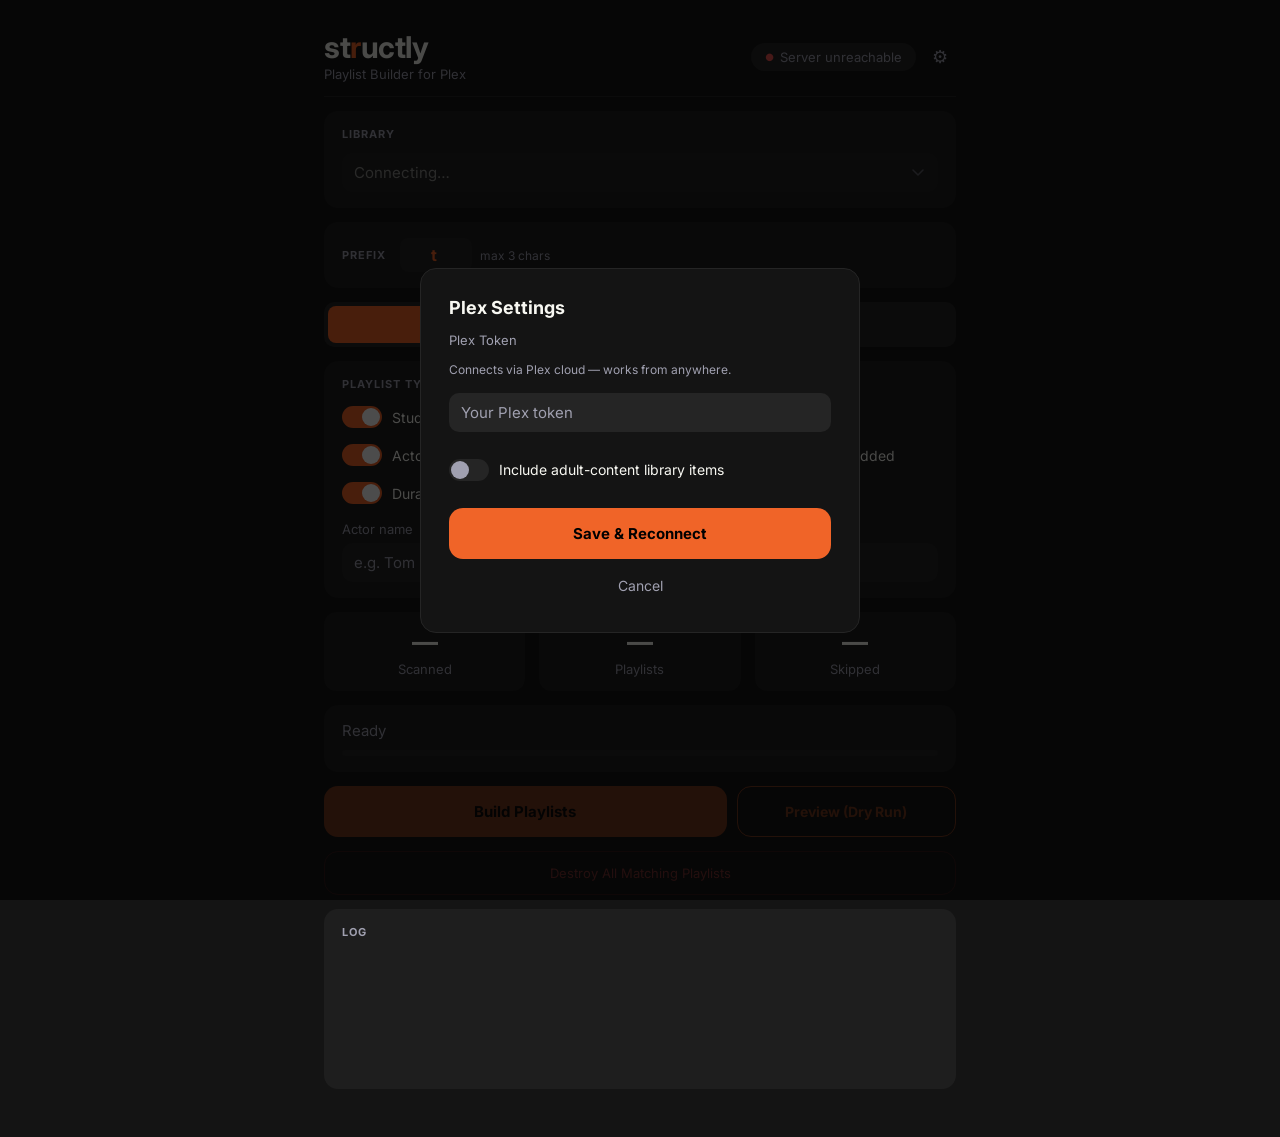
==== web_v2/static/index.html @ b359482d "chore: fork web/ to web_v2/ as clean baseline for final-review fix wave Structural copy only, no con" ====
<!DOCTYPE html>
<html lang="en">
<head>
  <meta charset="UTF-8">
  <meta name="viewport" content="width=device-width, initial-scale=1.0">
  <title>Structly — Playlist Builder</title>
  <link rel="preconnect" href="https://fonts.googleapis.com">
  <link rel="preconnect" href="https://fonts.gstatic.com" crossorigin>
  <link href="https://fonts.googleapis.com/css2?family=Inter:wght@400;500;600;700&display=swap" rel="stylesheet">
  <link rel="stylesheet" href="style.css">
</head>
<body>
  <div class="container">

    <!-- Header -->
    <header class="header">
      <div class="brand">
        <div class="brand-name">st<span class="accent">r</span>uctly</div>
        <div class="brand-sub">Playlist Builder for Plex</div>
      </div>
      <div class="header-right">
        <div class="badge" id="badge">
          <span class="badge-dot" id="badge-dot">●</span>
          <span class="badge-text" id="badge-text">Connecting…</span>
        </div>
        <button class="icon-btn" id="settings-btn" title="Settings">⚙</button>
      </div>
    </header>

    <div class="divider"></div>

    <!-- Library -->
    <div class="card">
      <div class="card-label">LIBRARY</div>
      <select id="library-select" class="select" disabled>
        <option>Connecting…</option>
      </select>
    </div>

    <!-- Prefix -->
    <div class="card">
      <div class="prefix-row">
        <div class="card-label" style="margin-bottom:0">PREFIX</div>
        <input type="text" id="prefix-input" class="prefix-entry" value="t " maxlength="3">
        <span class="muted" style="font-size:12px; margin-left:8px;">max 3 chars</span>
      </div>
    </div>

    <!-- Mode switcher -->
    <div class="mode-switcher">
      <button class="mode-btn active" id="mode-quick" onclick="setMode('quick')">Quick</button>
      <button class="mode-btn" id="mode-custom" onclick="setMode('custom')">Custom</button>
    </div>

    <!-- Quick panel -->
    <div class="card" id="quick-panel">
      <div class="card-label">PLAYLIST TYPES</div>
      <div class="toggle-grid">
        <div class="toggle-row">
          <label class="toggle-item">
            <input type="checkbox" name="ptype" value="studio" checked>
            <span class="toggle-track"></span><span>Studio</span>
          </label>
          <label class="toggle-item">
            <input type="checkbox" name="ptype" value="genre" checked>
            <span class="toggle-track"></span><span>Genre</span>
          </label>
          <label class="toggle-item">
            <input type="checkbox" name="ptype" value="director" checked>
            <span class="toggle-track"></span><span>Director</span>
          </label>
        </div>
        <div class="toggle-row">
          <label class="toggle-item">
            <input type="checkbox" name="ptype" value="actor" checked id="actor-toggle">
            <span class="toggle-track"></span><span>Actor</span>
          </label>
          <label class="toggle-item">
            <input type="checkbox" name="ptype" value="resolution" checked>
            <span class="toggle-track"></span><span>Resolution</span>
          </label>
          <label class="toggle-item">
            <input type="checkbox" name="ptype" value="recent" checked>
            <span class="toggle-track"></span><span>Recently Added</span>
          </label>
        </div>
        <div class="toggle-row">
          <label class="toggle-item">
            <input type="checkbox" name="ptype" value="duration" checked>
            <span class="toggle-track"></span><span>Duration</span>
          </label>
          <label class="toggle-item">
            <input type="checkbox" name="ptype" value="folder" checked>
            <span class="toggle-track"></span><span>Folder</span>
          </label>
          <label class="toggle-item"></label>
        </div>
      </div>
      <div id="actor-entry-row" class="actor-entry-row">
        <div class="field-label">Actor name</div>
        <input type="text" id="actor-filter" class="text-input"
               placeholder="e.g. Tom Hardy  (leave blank for all)">
      </div>
    </div>

    <!-- Custom panel -->
    <div class="card hidden" id="custom-panel">
      <div class="card-label">CUSTOM RULES</div>
      <div id="rules-list"></div>
      <button class="add-rule-btn" onclick="addRule()">+ Add Rule</button>
    </div>

    <!-- Stats -->
    <div class="stats-row">
      <div class="stat-tile">
        <div class="stat-value" id="stat-scanned">—</div>
        <div class="stat-label">Scanned</div>
      </div>
      <div class="stat-tile">
        <div class="stat-value" id="stat-playlists">—</div>
        <div class="stat-label">Playlists</div>
      </div>
      <div class="stat-tile">
        <div class="stat-value" id="stat-skipped">—</div>
        <div class="stat-label">Skipped</div>
      </div>
    </div>

    <!-- Progress -->
    <div class="card">
      <div id="progress-label" class="progress-label muted">Ready</div>
      <div class="progress-track">
        <div class="progress-bar" id="progress-bar" style="width:0%"></div>
      </div>
    </div>

    <!-- Buttons -->
    <div class="btn-row">
      <button class="btn-primary" id="build-btn" disabled onclick="startBuild(false)">Build Playlists</button>
      <button class="btn-secondary" id="preview-btn" disabled onclick="startBuild(true)">Preview (Dry Run)</button>
    </div>
    <button class="btn-danger" id="destroy-btn" disabled onclick="confirmDestroy()">
      Destroy All Matching Playlists
    </button>

    <!-- Log -->
    <div class="card log-card">
      <div class="card-label">LOG</div>
      <div class="log" id="log"></div>
    </div>

  </div>

  <!-- Settings modal -->
  <div class="modal-overlay hidden" id="modal-overlay" onclick="onOverlayClick(event)">
    <div class="modal">
      <div class="modal-title">Plex Settings</div>
      <div class="field-label">Plex Token</div>
      <div class="muted" style="font-size:12px; margin-bottom:8px;">
        Connects via Plex cloud — works from anywhere.
      </div>
      <input type="password" id="token-input" class="text-input" placeholder="Your Plex token">

      <label class="toggle-item" style="margin-top:16px;">
        <input type="checkbox" id="adult-content-toggle">
        <span class="toggle-track"></span><span>Include adult-content library items</span>
      </label>

      <button class="btn-primary" onclick="saveSettings()" style="margin-top:16px;">
        Save &amp; Reconnect
      </button>
      <button class="btn-cancel" onclick="closeModal()">Cancel</button>
    </div>
  </div>

  <script src="app.js"></script>
</body>
</html>
---- web_v2/static/style.css ----
*, *::before, *::after { box-sizing: border-box; margin: 0; padding: 0; }

:root {
  --bg:         #141414;
  --card:       #1E1E1E;
  --card2:      #252525;
  --fg:         #F8F8F2;
  --muted:      #A0A0B0;
  --orange:     #F06428;
  --orange-hov: #FF7A3D;
  --green:      #4CAF50;
  --red:        #EF5350;
}

body {
  background: var(--bg);
  color: var(--fg);
  font-family: 'Inter', sans-serif;
  font-size: 15px;
  min-height: 100vh;
}

.container {
  max-width: 680px;
  margin: 0 auto;
  padding: 32px 24px 48px;
  display: flex;
  flex-direction: column;
  gap: 14px;
}

/* ── Header ─────────────────────────────────────────────────────────────── */

.header {
  display: flex;
  align-items: center;
  justify-content: space-between;
}

.brand-name {
  font-size: 30px;
  font-weight: 700;
  letter-spacing: -0.5px;
  line-height: 1;
}

.accent { color: var(--orange); }

.brand-sub {
  font-size: 13px;
  color: var(--muted);
  margin-top: 4px;
}

.header-right {
  display: flex;
  align-items: center;
  gap: 8px;
}

.badge {
  display: flex;
  align-items: center;
  gap: 6px;
  background: var(--card2);
  border-radius: 20px;
  padding: 6px 14px;
  font-size: 13px;
}

.badge-dot            { font-size: 10px; color: var(--muted); }
.badge-dot.green      { color: var(--green); }
.badge-dot.red        { color: var(--red); }
.badge-text           { color: var(--muted); }
.badge-text.connected { color: var(--fg); }

.icon-btn {
  background: transparent;
  border: none;
  color: var(--muted);
  font-size: 18px;
  cursor: pointer;
  padding: 6px 8px;
  border-radius: 8px;
  transition: background 0.15s;
  line-height: 1;
}
.icon-btn:hover { background: var(--card2); color: var(--fg); }

.divider { height: 1px; background: var(--card2); }

/* ── Cards ──────────────────────────────────────────────────────────────── */

.card {
  background: var(--card);
  border-radius: 14px;
  padding: 16px 18px;
}

.card-label {
  font-size: 11px;
  font-weight: 700;
  color: var(--muted);
  letter-spacing: 1px;
  text-transform: uppercase;
  margin-bottom: 12px;
}

/* ── Select ─────────────────────────────────────────────────────────────── */

.select {
  width: 100%;
  background: var(--card2);
  color: var(--fg);
  border: none;
  border-radius: 10px;
  padding: 10px 36px 10px 12px;
  font-family: 'Inter', sans-serif;
  font-size: 15px;
  cursor: pointer;
  outline: none;
  appearance: none;
  -webkit-appearance: none;
  background-image: url("data:image/svg+xml,%3Csvg xmlns='http://www.w3.org/2000/svg' width='12' height='8'%3E%3Cpath d='M1 1l5 5 5-5' stroke='%23A0A0B0' stroke-width='1.5' fill='none' stroke-linecap='round' stroke-linejoin='round'/%3E%3C/svg%3E");
  background-repeat: no-repeat;
  background-position: right 14px center;
}
.select:disabled { opacity: 0.5; cursor: default; }
.select option { background: var(--card2); }

/* ── Prefix ─────────────────────────────────────────────────────────────── */

.prefix-row {
  display: flex;
  align-items: center;
}

.prefix-entry {
  background: var(--card2);
  color: var(--orange);
  border: none;
  border-radius: 8px;
  padding: 7px 10px;
  font-family: 'Inter', sans-serif;
  font-size: 16px;
  font-weight: 700;
  text-align: center;
  width: 72px;
  outline: none;
  margin-left: 14px;
}

/* ── Mode switcher ──────────────────────────────────────────────────────── */

.mode-switcher {
  display: flex;
  background: var(--card2);
  border-radius: 10px;
  padding: 4px;
  gap: 4px;
}

.mode-btn {
  flex: 1;
  background: transparent;
  border: none;
  color: var(--muted);
  font-family: 'Inter', sans-serif;
  font-size: 15px;
  font-weight: 600;
  padding: 9px;
  border-radius: 8px;
  cursor: pointer;
  transition: background 0.15s, color 0.15s;
}
.mode-btn.active             { background: var(--orange); color: #000; }
.mode-btn:hover:not(.active) { background: #333; color: var(--fg); }

/* ── Toggles ─────────────────────────────────────────────────────────────  */

.toggle-grid { display: flex; flex-direction: column; gap: 10px; }
.toggle-row  { display: flex; }

.toggle-item {
  flex: 1;
  display: flex;
  align-items: center;
  gap: 10px;
  cursor: pointer;
  user-select: none;
  padding: 3px 0;
  min-width: 0;
}
.toggle-item:empty { pointer-events: none; }
.toggle-item input[type=checkbox] { display: none; }

.toggle-track {
  width: 40px;
  height: 22px;
  border-radius: 11px;
  background: var(--card2);
  position: relative;
  flex-shrink: 0;
  transition: background 0.2s;
}
.toggle-track::after {
  content: '';
  position: absolute;
  width: 18px;
  height: 18px;
  border-radius: 50%;
  background: var(--muted);
  top: 2px; left: 2px;
  transition: transform 0.2s, background 0.2s;
}
.toggle-item input:checked ~ .toggle-track             { background: var(--orange); }
.toggle-item input:checked ~ .toggle-track::after      { transform: translateX(18px); background: #fff; }
.toggle-item > span:last-child                         { font-size: 14px; }

/* ── Actor entry ─────────────────────────────────────────────────────────── */

.actor-entry-row { margin-top: 14px; }
.field-label     { font-size: 13px; color: var(--muted); margin-bottom: 6px; }

/* ── Text inputs ─────────────────────────────────────────────────────────── */

.text-input {
  width: 100%;
  background: var(--card2);
  color: var(--fg);
  border: none;
  border-radius: 10px;
  padding: 10px 12px;
  font-family: 'Inter', sans-serif;
  font-size: 15px;
  outline: none;
}
.text-input::placeholder { color: var(--muted); }

/* ── Custom rules ────────────────────────────────────────────────────────── */

.rule-card {
  background: var(--card2);
  border-radius: 10px;
  padding: 12px;
  margin-bottom: 10px;
}

.rule-top {
  display: flex;
  gap: 8px;
  align-items: center;
  margin-bottom: 8px;
}

.rule-name {
  flex: 1;
  background: var(--card);
  color: var(--fg);
  border: none;
  border-radius: 8px;
  padding: 8px 10px;
  font-family: 'Inter', sans-serif;
  font-size: 14px;
  outline: none;
}
.rule-name::placeholder { color: var(--muted); }

.remove-btn {
  background: transparent;
  border: none;
  color: var(--muted);
  font-size: 22px;
  line-height: 1;
  cursor: pointer;
  padding: 2px 6px;
  border-radius: 6px;
  transition: color 0.15s, background 0.15s;
}
.remove-btn:hover { color: var(--red); background: rgba(239,83,80,.1); }

.rule-fields {
  display: flex;
  gap: 6px;
  margin-bottom: 8px;
  flex-wrap: wrap;
}

.rule-field {
  flex: 1;
  min-width: 110px;
  background: var(--card);
  color: var(--fg);
  border: none;
  border-radius: 8px;
  padding: 8px 10px;
  font-family: 'Inter', sans-serif;
  font-size: 13px;
  outline: none;
}
.rule-field::placeholder { color: var(--muted); }

.dur-row { display: flex; align-items: center; gap: 10px; }
.dur-row label { font-size: 13px; color: var(--muted); }

.dur-select {
  background: var(--card);
  color: var(--fg);
  border: none;
  border-radius: 8px;
  padding: 6px 10px;
  font-family: 'Inter', sans-serif;
  font-size: 13px;
  outline: none;
}
.dur-select option { background: var(--card2); }

.add-rule-btn {
  width: 100%;
  background: var(--card2);
  color: var(--orange);
  border: none;
  border-radius: 10px;
  padding: 10px;
  font-family: 'Inter', sans-serif;
  font-size: 14px;
  font-weight: 700;
  cursor: pointer;
  transition: background 0.15s;
  margin-top: 4px;
}
.add-rule-btn:hover { background: #333; }

/* ── Stats ───────────────────────────────────────────────────────────────── */

.stats-row { display: flex; gap: 14px; }

.stat-tile {
  flex: 1;
  background: var(--card);
  border-radius: 12px;
  padding: 14px;
  text-align: center;
}

.stat-value { font-size: 26px; font-weight: 700; margin-bottom: 4px; }
.stat-label { font-size: 13px; color: var(--muted); }

/* ── Progress ────────────────────────────────────────────────────────────── */

.progress-label { font-size: 15px; margin-bottom: 10px; }
.muted          { color: var(--muted); }

.progress-track {
  height: 6px;
  background: var(--card2);
  border-radius: 3px;
  overflow: hidden;
}

.progress-bar {
  height: 100%;
  background: var(--orange);
  border-radius: 3px;
  transition: width 0.25s ease;
}

/* ── Buttons ─────────────────────────────────────────────────────────────── */

.btn-primary {
  width: 100%;
  background: var(--orange);
  color: #000;
  border: none;
  border-radius: 14px;
  padding: 16px;
  font-family: 'Inter', sans-serif;
  font-size: 15px;
  font-weight: 700;
  cursor: pointer;
  transition: background 0.15s;
}
.btn-primary:hover:not(:disabled) { background: var(--orange-hov); }
.btn-primary:disabled              { opacity: 0.45; cursor: default; }

.btn-row { display: flex; gap: 10px; }
.btn-row .btn-primary { flex: 2; }

.btn-secondary {
  flex: 1;
  background: transparent;
  color: var(--orange);
  border: 1px solid var(--orange);
  border-radius: 14px;
  padding: 16px;
  font-family: 'Inter', sans-serif;
  font-size: 14px;
  font-weight: 700;
  cursor: pointer;
  transition: background 0.15s;
}
.btn-secondary:hover:not(:disabled) { background: rgba(240,100,40,.1); }
.btn-secondary:disabled { opacity: 0.45; cursor: default; }

.btn-danger {
  width: 100%;
  background: transparent;
  color: var(--red);
  border: 1px solid #5A2020;
  border-radius: 14px;
  padding: 13px;
  font-family: 'Inter', sans-serif;
  font-size: 13px;
  cursor: pointer;
  transition: background 0.15s;
}
.btn-danger:hover:not(:disabled) { background: rgba(58,16,16,.8); }
.btn-danger:disabled              { opacity: 0.45; cursor: default; }

/* ── Log ─────────────────────────────────────────────────────────────────── */

.log-card { min-height: 180px; }

.log {
  font-family: 'Courier New', monospace;
  font-size: 12px;
  line-height: 1.65;
  max-height: 300px;
  overflow-y: auto;
  padding-top: 2px;
}

.log-line        { white-space: pre-wrap; word-break: break-word; }
.log-line.orange { color: var(--orange); }
.log-line.red    { color: var(--red); }
.log-line.green  { color: #4ade80; }
.log-line.muted  { color: var(--muted); }

/* ── Modal ───────────────────────────────────────────────────────────────── */

.modal-overlay {
  position: fixed;
  inset: 0;
  background: rgba(0,0,0,.7);
  display: flex;
  align-items: center;
  justify-content: center;
  z-index: 100;
}

.modal {
  background: var(--bg);
  border-radius: 16px;
  padding: 28px;
  width: 440px;
  max-width: 90vw;
  display: flex;
  flex-direction: column;
  gap: 8px;
  border: 1px solid var(--card2);
}

.modal-title { font-size: 18px; font-weight: 700; margin-bottom: 6px; }

.btn-cancel {
  background: transparent;
  border: none;
  color: var(--muted);
  font-family: 'Inter', sans-serif;
  font-size: 14px;
  cursor: pointer;
  padding: 10px;
  border-radius: 10px;
  transition: background 0.15s;
}
.btn-cancel:hover { background: var(--card2); }

/* ── Utility ─────────────────────────────────────────────────────────────── */

.hidden { display: none !important; }

/* ── Scrollbar ───────────────────────────────────────────────────────────── */

::-webkit-scrollbar       { width: 6px; }
::-webkit-scrollbar-track { background: transparent; }
::-webkit-scrollbar-thumb { background: var(--card2); border-radius: 3px; }

/* ── Responsive (mobile) ─────────────────────────────────────────────────── */

@media (max-width: 480px) {
  .container { padding: 20px 14px 36px; gap: 12px; }

  .header {
    flex-wrap: wrap;
    row-gap: 10px;
  }
  .brand-name { font-size: 24px; }
  .header-right { flex-wrap: wrap; }

  .badge { max-width: 100%; }
  .badge-text {
    overflow: hidden;
    text-overflow: ellipsis;
    white-space: nowrap;
    max-width: 160px;
  }

  .toggle-row { flex-wrap: wrap; row-gap: 10px; }
  .toggle-item {
    flex: 1 1 45%;
    min-width: 130px;
  }
  .toggle-item > span:last-child {
    white-space: nowrap;
    overflow: hidden;
    text-overflow: ellipsis;
  }

  .stats-row { gap: 8px; }
  .stat-tile { padding: 10px 6px; }
  .stat-value { font-size: 21px; }
  .stat-label { font-size: 11px; }

  .btn-row { flex-direction: column; }

  .rule-fields { flex-direction: column; }
  .rule-field { min-width: 0; }
}
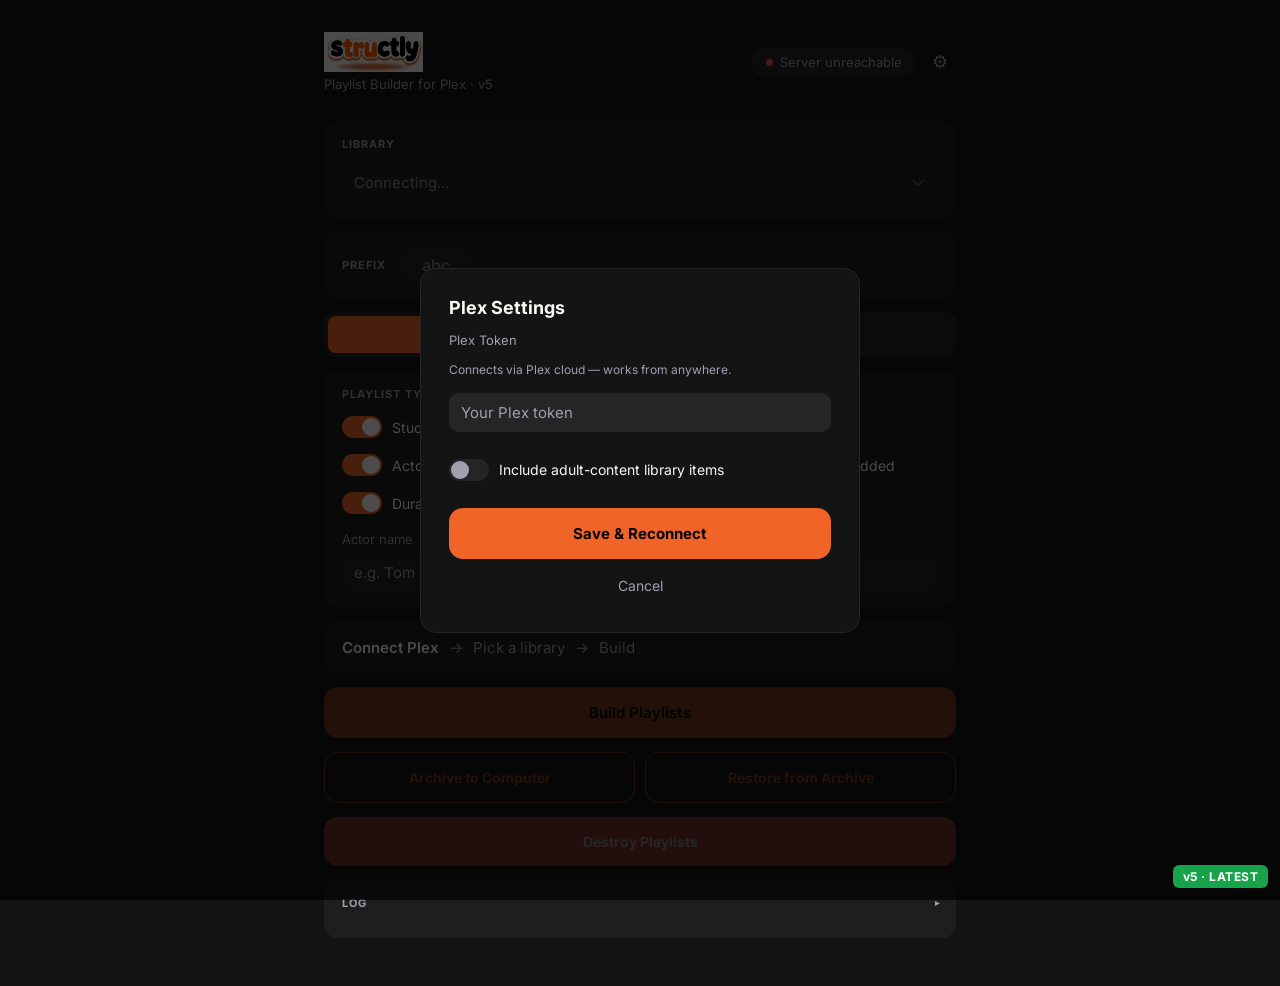
==== commit c09e9965: "Structly v5: status card, version watermarks, safer destroy and build - Status card replaces stats r" ====
--- a/web_v2/static/index.html
+++ b/web_v2/static/index.html
@@ -3,7 +3,7 @@
 <head>
   <meta charset="UTF-8">
   <meta name="viewport" content="width=device-width, initial-scale=1.0">
-  <title>Structly — Playlist Builder</title>
+  <title>Structly v5 — Playlist Builder</title>
   <link rel="preconnect" href="https://fonts.googleapis.com">
   <link rel="preconnect" href="https://fonts.gstatic.com" crossorigin>
   <link href="https://fonts.googleapis.com/css2?family=Inter:wght@400;500;600;700&display=swap" rel="stylesheet">
@@ -15,8 +15,8 @@
     <!-- Header -->
     <header class="header">
       <div class="brand">
-        <div class="brand-name">st<span class="accent">r</span>uctly</div>
-        <div class="brand-sub">Playlist Builder for Plex</div>
+        <img class="brand-logo" src="structly_logo.png" alt="Structly">
+        <div class="brand-sub">Playlist Builder for Plex · v5</div>
       </div>
       <div class="header-right">
         <div class="badge" id="badge">
@@ -41,8 +41,7 @@
     <div class="card">
       <div class="prefix-row">
         <div class="card-label" style="margin-bottom:0">PREFIX</div>
-        <input type="text" id="prefix-input" class="prefix-entry" value="t " maxlength="3">
-        <span class="muted" style="font-size:12px; margin-left:8px;">max 3 chars</span>
+        <input type="text" id="prefix-input" class="prefix-entry" value="" placeholder="abc" maxlength="3" aria-label="Playlist prefix">
       </div>
     </div>
 
@@ -110,43 +109,43 @@
       <button class="add-rule-btn" onclick="addRule()">+ Add Rule</button>
     </div>
 
-    <!-- Stats -->
-    <div class="stats-row">
-      <div class="stat-tile">
-        <div class="stat-value" id="stat-scanned">—</div>
-        <div class="stat-label">Scanned</div>
+    <!-- Status: first-run steps → build progress → result + next steps -->
+    <div class="card status-card" aria-live="polite">
+      <ol class="steps" id="status-steps">
+        <li id="step-connect">Connect Plex</li>
+        <li id="step-library">Pick a library</li>
+        <li id="step-build">Build</li>
+      </ol>
+      <div id="status-progress" class="hidden">
+        <div id="progress-label" class="progress-label muted">Ready</div>
+        <div class="progress-track">
+          <div class="progress-bar" id="progress-bar" style="width:0%"></div>
+        </div>
       </div>
-      <div class="stat-tile">
-        <div class="stat-value" id="stat-playlists">—</div>
-        <div class="stat-label">Playlists</div>
-      </div>
-      <div class="stat-tile">
-        <div class="stat-value" id="stat-skipped">—</div>
-        <div class="stat-label">Skipped</div>
-      </div>
-    </div>
-
-    <!-- Progress -->
-    <div class="card">
-      <div id="progress-label" class="progress-label muted">Ready</div>
-      <div class="progress-track">
-        <div class="progress-bar" id="progress-bar" style="width:0%"></div>
+      <div id="status-result" class="hidden">
+        <div class="result-headline" id="result-headline"></div>
+        <div class="btn-row">
+          <button class="btn-secondary" onclick="archivePlaylists()">Archive these</button>
+          <button class="btn-secondary" onclick="buildAnother()">Build another library</button>
+        </div>
       </div>
     </div>
 
     <!-- Buttons -->
+    <button class="btn-primary" id="build-btn" disabled onclick="startBuild(false)">Build Playlists</button>
     <div class="btn-row">
-      <button class="btn-primary" id="build-btn" disabled onclick="startBuild(false)">Build Playlists</button>
-      <button class="btn-secondary" id="preview-btn" disabled onclick="startBuild(true)">Preview (Dry Run)</button>
+      <button class="btn-secondary" id="archive-btn" disabled onclick="archivePlaylists()">Archive to Computer</button>
+      <button class="btn-secondary" id="restore-btn" disabled onclick="restorePlaylists()">Restore from Archive</button>
     </div>
-    <button class="btn-danger" id="destroy-btn" disabled onclick="confirmDestroy()">
-      Destroy All Matching Playlists
-    </button>
+    <button class="btn-danger" id="destroy-btn" disabled onclick="confirmDestroy()">Destroy Playlists</button>
 
     <!-- Log -->
     <div class="card log-card">
-      <div class="card-label">LOG</div>
-      <div class="log" id="log"></div>
+      <button class="log-toggle" id="log-toggle" onclick="toggleLog()" aria-expanded="false" aria-controls="log">
+        <span class="card-label">LOG</span>
+        <span class="log-toggle-icon collapsed" id="log-toggle-icon" aria-hidden="true">▾</span>
+      </button>
+      <div class="log hidden" id="log"></div>
     </div>
 
   </div>
@@ -173,6 +172,26 @@
     </div>
   </div>
 
+  <!-- Destroy confirm modal -->
+  <div class="modal-overlay hidden" id="destroy-overlay" onclick="if (event.target === this) closeDestroy()">
+    <div class="modal" role="dialog" aria-modal="true" aria-labelledby="destroy-title">
+      <div class="modal-title" id="destroy-title">Destroy playlists?</div>
+      <div class="muted" style="font-size:13px; line-height:1.5;">
+        This deletes these <span id="destroy-count"></span> starting with
+        <strong class="accent" id="destroy-prefix"></strong>:
+      </div>
+      <ul class="destroy-list" id="destroy-list"></ul>
+      <div class="muted" style="font-size:13px; line-height:1.5;">
+        They're saved to your last archive folder first, but you can also
+        archive them to a folder of your choice now.
+      </div>
+      <button class="btn-secondary" onclick="archivePlaylists()" style="margin-top:12px;">Archive to Computer</button>
+      <button class="btn-danger" onclick="doDestroy()">Destroy Playlists</button>
+      <button class="btn-cancel" id="destroy-cancel" onclick="closeDestroy()">Cancel</button>
+    </div>
+  </div>
+
+  <div class="version-mark" aria-hidden="true">v5 · LATEST</div>
   <script src="app.js"></script>
 </body>
 </html>
--- a/web_v2/static/style.css
+++ b/web_v2/static/style.css
@@ -37,12 +37,7 @@
   justify-content: space-between;
 }
 
-.brand-name {
-  font-size: 30px;
-  font-weight: 700;
-  letter-spacing: -0.5px;
-  line-height: 1;
-}
+.brand-logo { height: 40px; display: block; }
 
 .accent { color: var(--orange); }
 
@@ -192,6 +187,7 @@
   min-width: 0;
 }
 .toggle-item:empty { pointer-events: none; }
+.toggle-item.disabled { opacity: 0.45; cursor: default; }
 .toggle-item input[type=checkbox] { display: none; }
 
 .toggle-track {
@@ -331,20 +327,24 @@
 }
 .add-rule-btn:hover { background: #333; }
 
-/* ── Stats ───────────────────────────────────────────────────────────────── */
-
-.stats-row { display: flex; gap: 14px; }
-
-.stat-tile {
-  flex: 1;
-  background: var(--card);
-  border-radius: 12px;
-  padding: 14px;
-  text-align: center;
-}
-
-.stat-value { font-size: 26px; font-weight: 700; margin-bottom: 4px; }
-.stat-label { font-size: 13px; color: var(--muted); }
+/* ── Status card ─────────────────────────────────────────────────────────── */
+
+.steps {
+  list-style: none;
+  display: flex;
+  flex-wrap: wrap;
+  gap: 6px 10px;
+  font-size: 15px;
+  color: var(--muted);
+}
+.steps li { display: flex; align-items: center; gap: 6px; }
+.steps li + li::before { content: '→'; color: var(--muted); margin-right: 4px; }
+.steps li.done::after { content: '✓'; color: var(--green); }
+/* The first unfinished step is the one to do next. */
+.steps li:not(.done) { color: var(--fg); font-weight: 600; }
+.steps li:not(.done) ~ li { color: var(--muted); font-weight: 400; }
+
+.result-headline { font-size: 22px; font-weight: 700; margin-bottom: 12px; }
 
 /* ── Progress ────────────────────────────────────────────────────────────── */
 
@@ -404,22 +404,44 @@
 
 .btn-danger {
   width: 100%;
-  background: transparent;
-  color: var(--red);
-  border: 1px solid #5A2020;
+  background: var(--red);
+  color: #fff;
+  border: none;
   border-radius: 14px;
-  padding: 13px;
-  font-family: 'Inter', sans-serif;
-  font-size: 13px;
+  padding: 16px;
+  font-family: 'Inter', sans-serif;
+  font-size: 14px;
+  font-weight: 700;
   cursor: pointer;
   transition: background 0.15s;
 }
-.btn-danger:hover:not(:disabled) { background: rgba(58,16,16,.8); }
+.btn-danger:hover:not(:disabled) { background: #D84340; }
 .btn-danger:disabled              { opacity: 0.45; cursor: default; }
 
 /* ── Log ─────────────────────────────────────────────────────────────────── */
 
 .log-card { min-height: 180px; }
+.log-card:has(.log.hidden) { min-height: 0; }
+
+.log-toggle {
+  width: 100%;
+  display: flex;
+  align-items: center;
+  justify-content: space-between;
+  background: none;
+  border: none;
+  padding: 0;
+  margin-bottom: 12px;
+  cursor: pointer;
+  font: inherit;
+}
+.log-toggle .card-label { margin-bottom: 0; }
+.log-toggle-icon {
+  font-size: 10px;
+  color: var(--muted);
+  transition: transform 0.15s;
+}
+.log-toggle-icon.collapsed { transform: rotate(-90deg); }
 
 .log {
   font-family: 'Courier New', monospace;
@@ -494,7 +516,7 @@
     flex-wrap: wrap;
     row-gap: 10px;
   }
-  .brand-name { font-size: 24px; }
+  .brand-logo { height: 24px; }
   .header-right { flex-wrap: wrap; }
 
   .badge { max-width: 100%; }
@@ -516,13 +538,40 @@
     text-overflow: ellipsis;
   }
 
-  .stats-row { gap: 8px; }
-  .stat-tile { padding: 10px 6px; }
-  .stat-value { font-size: 21px; }
-  .stat-label { font-size: 11px; }
+  .result-headline { font-size: 19px; }
 
   .btn-row { flex-direction: column; }
 
   .rule-fields { flex-direction: column; }
   .rule-field { min-width: 0; }
 }
+
+/* ── Version watermark ───────────────────────────────────────────────────── */
+
+.version-mark {
+  position: fixed;
+  right: 12px;
+  bottom: 12px;
+  z-index: 1000;
+  padding: 4px 10px;
+  border-radius: 6px;
+  background: #16A34A;
+  color: #fff;
+  font-size: 12px;
+  font-weight: 700;
+  letter-spacing: .04em;
+  pointer-events: none;
+}
+
+/* ── Destroy list ────────────────────────────────────────────────────────── */
+
+.destroy-list {
+  max-height: 180px;
+  overflow-y: auto;
+  margin: 10px 0;
+  padding: 8px 8px 8px 26px;
+  background: var(--card2);
+  border-radius: 8px;
+  font-size: 13px;
+  line-height: 1.6;
+}
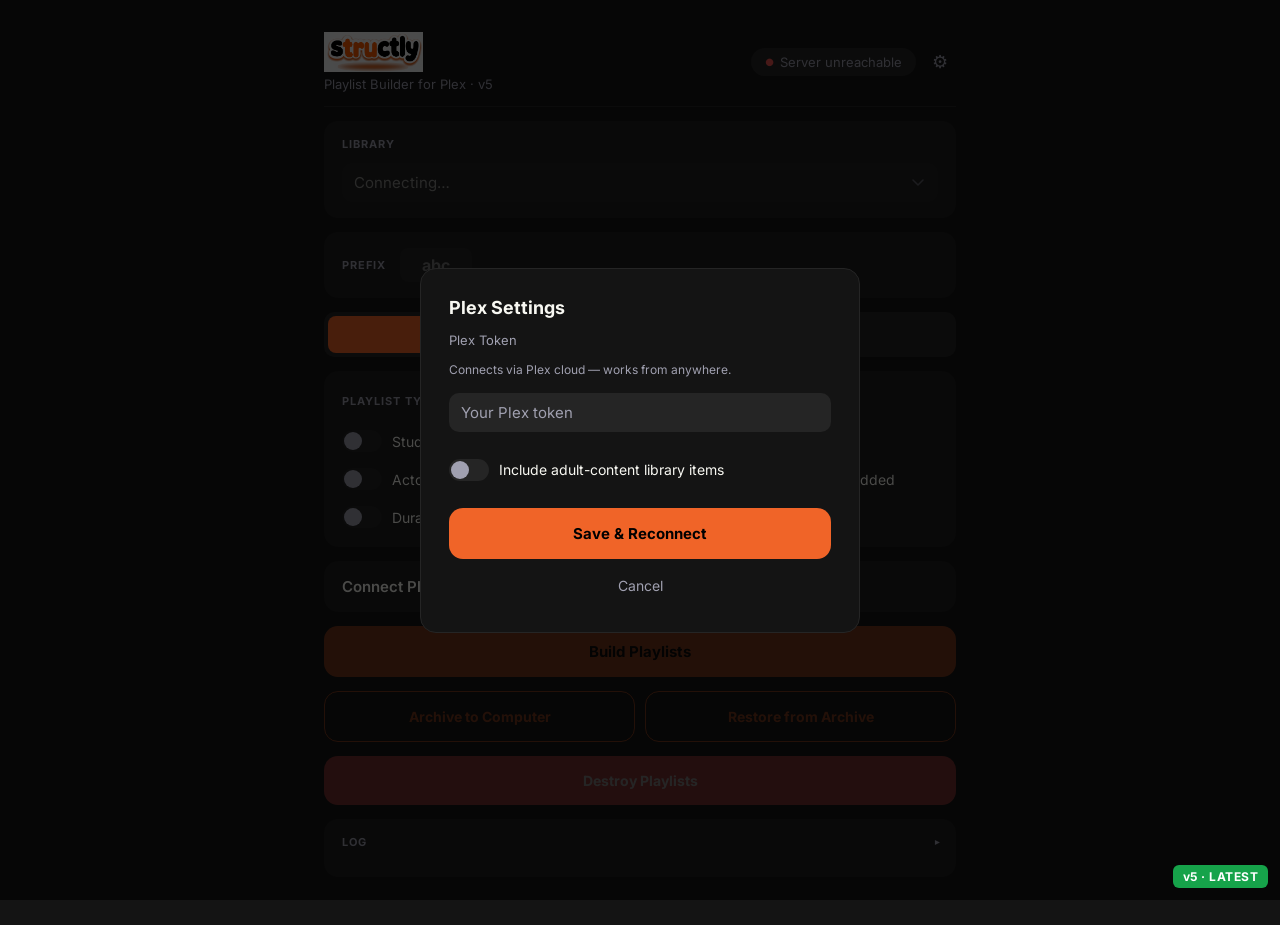
==== commit 37bd727a: "Remove STU tag from folder playlists; types start off with Select all Co-Authored-By: Claude Opus 5." ====
--- a/web_v2/static/index.html
+++ b/web_v2/static/index.html
@@ -53,49 +53,55 @@
 
     <!-- Quick panel -->
     <div class="card" id="quick-panel">
-      <div class="card-label">PLAYLIST TYPES</div>
+      <div class="panel-head">
+        <div class="card-label" style="margin-bottom:0">PLAYLIST TYPES</div>
+        <label class="toggle-item">
+          <input type="checkbox" id="select-all" autocomplete="off">
+          <span class="toggle-track"></span><span>Select all</span>
+        </label>
+      </div>
       <div class="toggle-grid">
         <div class="toggle-row">
           <label class="toggle-item">
-            <input type="checkbox" name="ptype" value="studio" checked>
+            <input type="checkbox" name="ptype" value="studio" autocomplete="off">
             <span class="toggle-track"></span><span>Studio</span>
           </label>
           <label class="toggle-item">
-            <input type="checkbox" name="ptype" value="genre" checked>
+            <input type="checkbox" name="ptype" value="genre" autocomplete="off">
             <span class="toggle-track"></span><span>Genre</span>
           </label>
           <label class="toggle-item">
-            <input type="checkbox" name="ptype" value="director" checked>
+            <input type="checkbox" name="ptype" value="director" autocomplete="off">
             <span class="toggle-track"></span><span>Director</span>
           </label>
         </div>
         <div class="toggle-row">
           <label class="toggle-item">
-            <input type="checkbox" name="ptype" value="actor" checked id="actor-toggle">
+            <input type="checkbox" name="ptype" value="actor" autocomplete="off" id="actor-toggle">
             <span class="toggle-track"></span><span>Actor</span>
           </label>
           <label class="toggle-item">
-            <input type="checkbox" name="ptype" value="resolution" checked>
+            <input type="checkbox" name="ptype" value="resolution" autocomplete="off">
             <span class="toggle-track"></span><span>Resolution</span>
           </label>
           <label class="toggle-item">
-            <input type="checkbox" name="ptype" value="recent" checked>
+            <input type="checkbox" name="ptype" value="recent" autocomplete="off">
             <span class="toggle-track"></span><span>Recently Added</span>
           </label>
         </div>
         <div class="toggle-row">
           <label class="toggle-item">
-            <input type="checkbox" name="ptype" value="duration" checked>
+            <input type="checkbox" name="ptype" value="duration" autocomplete="off">
             <span class="toggle-track"></span><span>Duration</span>
           </label>
           <label class="toggle-item">
-            <input type="checkbox" name="ptype" value="folder" checked>
+            <input type="checkbox" name="ptype" value="folder" autocomplete="off">
             <span class="toggle-track"></span><span>Folder</span>
           </label>
           <label class="toggle-item"></label>
         </div>
       </div>
-      <div id="actor-entry-row" class="actor-entry-row">
+      <div id="actor-entry-row" class="actor-entry-row" style="display:none">
         <div class="field-label">Actor name</div>
         <input type="text" id="actor-filter" class="text-input"
                placeholder="e.g. Tom Hardy  (leave blank for all)">
--- a/web_v2/static/style.css
+++ b/web_v2/static/style.css
@@ -575,3 +575,10 @@
   font-size: 13px;
   line-height: 1.6;
 }
+
+.panel-head {
+  display: flex;
+  justify-content: space-between;
+  align-items: center;
+  margin-bottom: 12px;
+}
